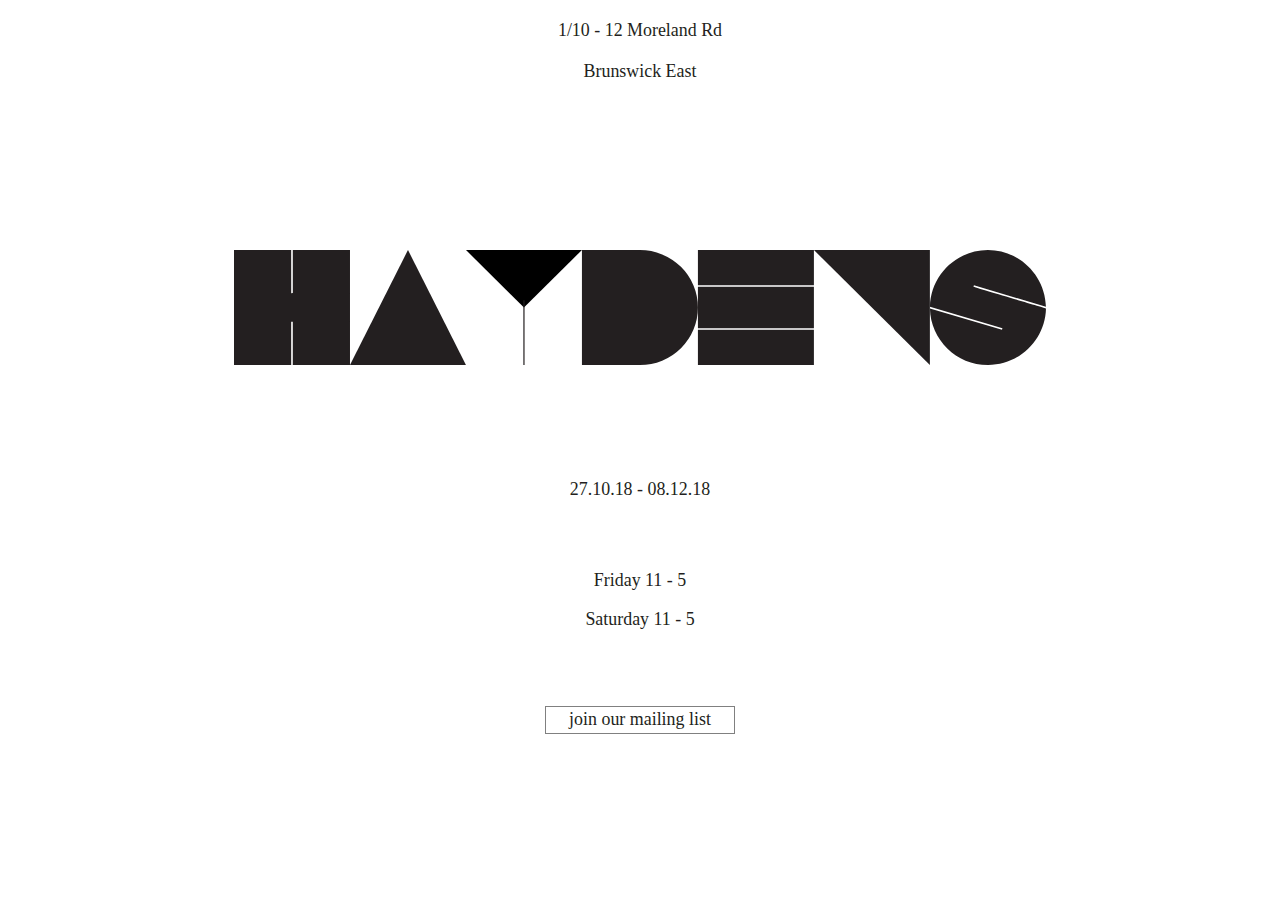
==== index.html @ 819fc683 "hades to haydens gallery" ====
<!DOCTYPE html>
<html lang="en">

<head>
  <meta charset="UTF-8">
  <meta name="viewport" content="width=device-width, initial-scale=1.0">
  <meta http-equiv="X-UA-Compatible" content="ie=edge">
  <link rel="font" href="minion_pro_reg.ttf">
  <link rel="stylesheet" href="stylesheets/reset.css">
  <link rel="stylesheet" href="stylesheets/style.css">
  <link rel="stylesheet" href="https://cdn.jsdelivr.net/npm/animate.css@3.5.2/animate.min.css">
  <!-- Global site tag (gtag.js) - Google Analytics -->
  <script async src="https://www.googletagmanager.com/gtag/js?id=UA-125862405-1"></script>
  <script>
    window.dataLayer = window.dataLayer || [];
    function gtag() { dataLayer.push(arguments); }
    gtag('js', new Date());

    gtag('config', 'UA-125862405-1');
  </script>
  <!-- insert the vector image here -->
  <title>Haydens Gallery</title>
</head>

<body>
  <div class="wrapper">
    <!-- First screen -->
    <div class="intro animated">
      <span class="location">1/10 - 12 Moreland Rd</span>
      <p>Brunswick East</p>
      <div class="title">
        <!--insert the vector -->
        <img src="assets/HAYDENS_LOGO_VECTOR.svg" alt="haydens">

      </div>
      <span class="date">27.10.18 - 08.12.18</span>
      <p class="opening"> Friday 11 - 5</p>
      <p class="opening2"> Saturday 11 - 5</p>

      <div class="mail-list animated">join our mailing list</div>
    </div>
    <!-- Second screen -->
    <div class="mail-screen hidden animated">
      <!-- Begin MailChimp Signup Form -->
      <div id="mc_embed_signup">
        <form action="https://gallery.us19.list-manage.com/subscribe/post?u=d273bcf0cf1c521de96ca7dc5&amp;id=85222110e8"
          method="post" id="mc-embedded-subscribe-form" name="mc-embedded-subscribe-form" class="validate" target="_blank"
          novalidate>
          <div id="mc_embed_signup_scroll">
            <div class="mc-field-group">
              <input type="email" value="" name="EMAIL" class="required email" id="mce-EMAIL" placeholder="Enter your email">
            </div>
            <div id="mce-responses" class="clear">
              <div class="response" id="mce-error-response" style="display:none"></div>
              <div class="response" id="mce-success-response" style="display:none"></div>
            </div>
            <!-- real people should not fill this in and expect good things - do not remove this or risk form bot signups-->
            <div style="position: absolute; left: -5000px;" aria-hidden="true"><input type="text" name="b_d273bcf0cf1c521de96ca7dc5_85222110e8"
                tabindex="-1" value=""></div>
            <div class="clear"><input type="submit" value="Subscribe" name="subscribe" id="mc-embedded-subscribe" class="button"></div>
          </div>
        </form>
      </div>
      <!--End mc_embed_signup-->
    </div>
    <!-- Third screen -->
    <div class="thank-screen hidden">
      <h1>Haydens</h1>

      <p>thank you  for your subscription</p>
    </div>
    <script src="https://code.jquery.com/jquery-3.3.1.js" integrity="sha256-2Kok7MbOyxpgUVvAk/HJ2jigOSYS2auK4Pfzbm7uH60="
      crossorigin="anonymous"></script>
    <script src="app.js"></script>
</body>

</html>
---- stylesheets/style.css ----
@font-face {

}

h1,
h3 {
  font-family: 'din condensed';
  color: white;
  -webkit-text-fill-color: black;
  /* Will override color (regardless of order) */
  -webkit-text-stroke-width: 0.2rem;
  -webkit-text-stroke-color: white;
}

h2,
h3,
body {
  font-family: 'din condensed';


}

html,
body,
.wrapper {
  height: 100%;
}
html {
  font-size: 2vw;
}

body {
  background-color: #e6e7e80;
  color: #231f20;
}

img{
  margin: 100px;
  padding-top: 50px;
}

p{
  font-size: 0.7rem;
}

.wrapper {
  margin: 0 auto;
}

.intro {
  transition: all 1s ease-out;
  margin: 0.5rem auto;
  width: 80%;
  text-align: center;
}

.intro h1 {
  font-size: 10rem;
  font-weight: 100;
}

/* .title {
  position: relative;
  margin-bottom: 1rem;
  margin-top: 2rem;
  transition: all 5s ease-out;
} */

.location {

  color: #231f20;
  font-size: 0.7rem;

}

.date {
  font-size: 0.7rem;




}

.opening{
  padding-top: 50px;
  font-size: 0.7rem;
  margin-bottom: 10px;



}
.opening2{
  font-size: 0.7rem;
  padding-bottom: 50px;


}

.mail-list {
  font-size: 0.7rem;
  color: #231f20;
  transition: all 0.6s ease;
  border: 1px solid grey;
  padding: 0.1rem;
  text-align: center;
  margin: 1rem auto 0 auto;
  width: 18%
}

.mail-list:hover {
  border: 1px #D3D3D3;
  color: #231f20;
  cursor: pointer;
}

.mail-screen {
  display: flex;
  align-items: center;
  justify-content: center;
  height: 100vh;
}

.mail-screen input {
  font-size: 0.7rem;
  color: #231f20;
  font-family: 'din condensed';
  border-bottom: 3px #231f20;
  transition: all 0.6s ease;
}

.mail-screen input:focus {
  border-bottom: 3px #231f20;
}


#mc-embedded-subscribe {
  margin-top: 30vh;
  align-self: flex-end;
  border: none;
  padding: 0.6rem;
  /* color: grey; */
}

#mc-embedded-subscribe:hover {
  color: red;
}

.thank-screen {
  text-align: center;
  display: flex;
  flex-direction: column;
  align-items: center;
  height: 100vh;
  justify-content: center;
}

.thank-screen span {
  margin-top: 10vh;
  font-size: 2rem;
}

.thank-screen p {
  font-size: 1rem;
  margin-top: 10vh;
}

.thank-screen h1 {
  font-size: 8rem;
}

.hidden {
  display: none;
}

@media (max-width:320px) {

  html {
    font-size: 3vw;
  }

  .intro {
    display: flex;
    flex-direction: column;
    justify-content: space-between;
    height: 100%;
  }

  .location {
    margin-top: 1.5rem;
    font-size: 1.5rem;
    justify-self: flex-start;
    margin-bottom: -50px;
  }

  p{
    font-size: 1.5rem;
  }


  img{
    margin: 0px;
  }

  /* .title {
    font-size: 10rem;
    margin-bottom: 5rem;
  } */

  .date {
    font-size: 1.5rem;
  }

  .opening{
    padding-top: 30px;
    font-size: 1.5rem;
    margin-bottom: -30px;



  }
  .opening2{
    font-size: 1.5rem;
    padding-bottom: -20px;


  }

  .mail-list {
    width: 80%;
    margin-bottom: 4rem;
    font-size: 1.5rem;
    color: #231f20;
    border-color: #D3D3D3;
  }

  .hidden {
    display: none;
  }

  #mc-embedded-subscribe {
    font-size: 4rem;
  }

  .mail-screen input {
    font-size: 4rem;
    width: 80%;
    margin: 0 auto;
  }

  .mc-field-group,
  .clear {
    text-align: center;
  }

  h3 {
    font-size: 9rem;
    -webkit-text-stroke-width: 0.1rem;
  }

  .thank-screen span {
    font-size: 4rem;
  }

  .thank-screen p {
    font-size: 3rem;
    width: 90%;
  }
}
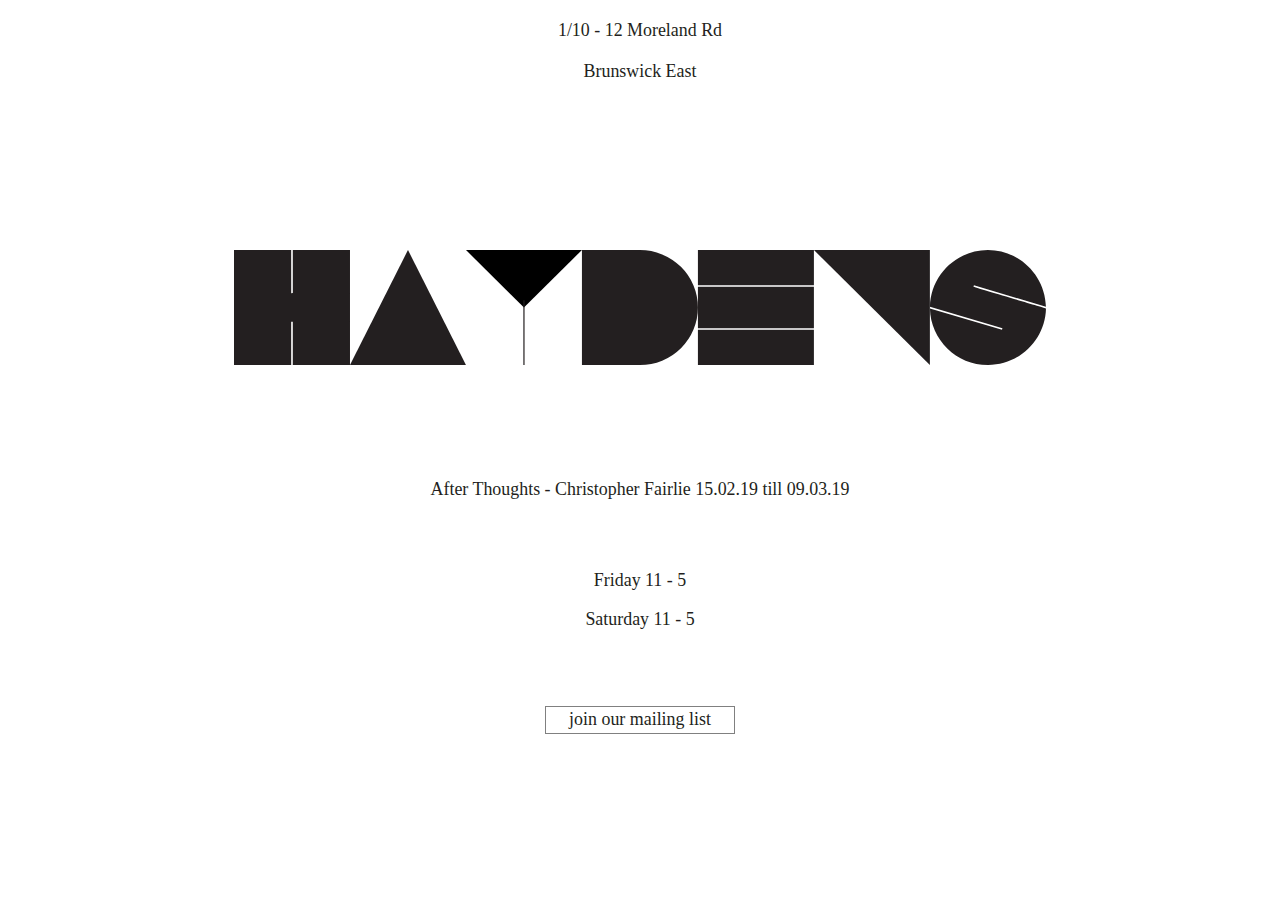
==== commit ef5840aa: "Update index.html" ====
--- a/index.html
+++ b/index.html
@@ -5,7 +5,16 @@
   <meta charset="UTF-8">
   <meta name="viewport" content="width=device-width, initial-scale=1.0">
   <meta http-equiv="X-UA-Compatible" content="ie=edge">
-  <link rel="font" href="minion_pro_reg.ttf">
+  <!-- <link rel="font" href="assets/c9bf3556-5f99-4c8b-9aec-02b173a602f8.ttf"> -->
+
+  <style type="text/css">    @font-face{
+        font-family:"DIN W01 Cond";
+/*         src:url("/Users/rigel/Desktop/hades_gallery/assets/c9bf3556-5f99-4c8b-9aec-02b173a602f8.ttf") format("truetype"); */
+        src:url("assets/c9bf3556-5f99-4c8b-9aec-02b173a602f8.ttf") format("truetype");
+    
+    }
+  </style>
+  <link href="https://fonts.googleapis.com/css?family=Roboto:100" rel="stylesheet">
   <link rel="stylesheet" href="stylesheets/reset.css">
   <link rel="stylesheet" href="stylesheets/style.css">
   <link rel="stylesheet" href="https://cdn.jsdelivr.net/npm/animate.css@3.5.2/animate.min.css">
@@ -15,7 +24,6 @@
     window.dataLayer = window.dataLayer || [];
     function gtag() { dataLayer.push(arguments); }
     gtag('js', new Date());
-
     gtag('config', 'UA-125862405-1');
   </script>
   <!-- insert the vector image here -->
@@ -33,7 +41,7 @@
         <img src="assets/HAYDENS_LOGO_VECTOR.svg" alt="haydens">
 
       </div>
-      <span class="date">27.10.18 - 08.12.18</span>
+      <span class="date">After Thoughts - Christopher Fairlie 15.02.19 till 09.03.19 </span>
       <p class="opening"> Friday 11 - 5</p>
       <p class="opening2"> Saturday 11 - 5</p>
 
@@ -43,12 +51,15 @@
     <div class="mail-screen hidden animated">
       <!-- Begin MailChimp Signup Form -->
       <div id="mc_embed_signup">
-        <form action="https://gallery.us19.list-manage.com/subscribe/post?u=d273bcf0cf1c521de96ca7dc5&amp;id=85222110e8"
+        <!-- <form action="https://gallery.us19.list-manage.com/subscribe/post?u=d273bcf0cf1c521de96ca7dc5&amp;id=85222110e8"
           method="post" id="mc-embedded-subscribe-form" name="mc-embedded-subscribe-form" class="validate" target="_blank"
-          novalidate>
+          novalidate> -->
+          <form action="https://gallery.us19.list-manage.com/subscribe/post?u=732d13693000b3c20c32a064a&amp;id=e69d186102"
+           method="post" id="mc-embedded-subscribe-form" name="mc-embedded-subscribe-form" class="validate" target="_blank"
+           novalidate>
           <div id="mc_embed_signup_scroll">
             <div class="mc-field-group">
-              <input type="email" value="" name="EMAIL" class="required email" id="mce-EMAIL" placeholder="Enter your email">
+              <input type="email" value="" name="EMAIL" class="required email" id="mce-EMAIL" placeholder="enter your email">
             </div>
             <div id="mce-responses" class="clear">
               <div class="response" id="mce-error-response" style="display:none"></div>
@@ -57,17 +68,16 @@
             <!-- real people should not fill this in and expect good things - do not remove this or risk form bot signups-->
             <div style="position: absolute; left: -5000px;" aria-hidden="true"><input type="text" name="b_d273bcf0cf1c521de96ca7dc5_85222110e8"
                 tabindex="-1" value=""></div>
-            <div class="clear"><input type="submit" value="Subscribe" name="subscribe" id="mc-embedded-subscribe" class="button"></div>
+            <div class="clear"><input type="submit" value="subscribe" name="subscribe" id="mc-embedded-subscribe" class="button"></div>
           </div>
         </form>
       </div>
       <!--End mc_embed_signup-->
     </div>
     <!-- Third screen -->
+
     <div class="thank-screen hidden">
-      <h1>Haydens</h1>
-
-      <p>thank you  for your subscription</p>
+      <p class="=thankyou">thank you for your subscription</p>
     </div>
     <script src="https://code.jquery.com/jquery-3.3.1.js" integrity="sha256-2Kok7MbOyxpgUVvAk/HJ2jigOSYS2auK4Pfzbm7uH60="
       crossorigin="anonymous"></script>
--- a/stylesheets/style.css
+++ b/stylesheets/style.css
@@ -1,10 +1,20 @@
 @font-face {
 
+font-family:"DIN W01 Cond";
+/* src:url("/Users/rigel/Desktop/hades_gallery/assets/c9bf3556-5f99-4c8b-9aec-02b173a602f8.ttf") format("truetype"); */
+src:url("assets/c9bf3556-5f99-4c8b-9aec-02b173a602f8.ttf") format("truetype");
+
+/*   haydens_gallery.github.io
+ */
 }
 
 h1,
 h3 {
-  font-family: 'din condensed';
+  /* font-family: 'Roboto', sans-serif; */
+  font-family:"DIN W01 Cond";
+
+
+
   color: white;
   -webkit-text-fill-color: black;
   /* Will override color (regardless of order) */
@@ -15,7 +25,9 @@
 h2,
 h3,
 body {
-  font-family: 'din condensed';
+  /* font-family: 'Roboto', sans-serif; */
+  font-family:"DIN W01 Cond";
+
 
 
 }
@@ -30,7 +42,7 @@
 }
 
 body {
-  background-color: #e6e7e80;
+  background-color:#e6e7e80;
   color: #231f20;
 }
 
@@ -123,7 +135,9 @@
 .mail-screen input {
   font-size: 0.7rem;
   color: #231f20;
-  font-family: 'din condensed';
+  /* font-family: 'Roboto', sans-serif; */
+  font-family:"DIN W01 Cond";
+
   border-bottom: 3px #231f20;
   transition: all 0.6s ease;
 }
@@ -172,7 +186,8 @@
   display: none;
 }
 
-@media (max-width:320px) {
+
+@media (max-width:375px) {
 
   html {
     font-size: 3vw;
@@ -238,11 +253,11 @@
   }
 
   #mc-embedded-subscribe {
-    font-size: 4rem;
+    font-size: 2rem;
   }
 
   .mail-screen input {
-    font-size: 4rem;
+    font-size: 2rem;
     width: 80%;
     margin: 0 auto;
   }
@@ -250,7 +265,9 @@
   .mc-field-group,
   .clear {
     text-align: center;
-  }
+    align-content: center;
+  }
+
 
   h3 {
     font-size: 9rem;
